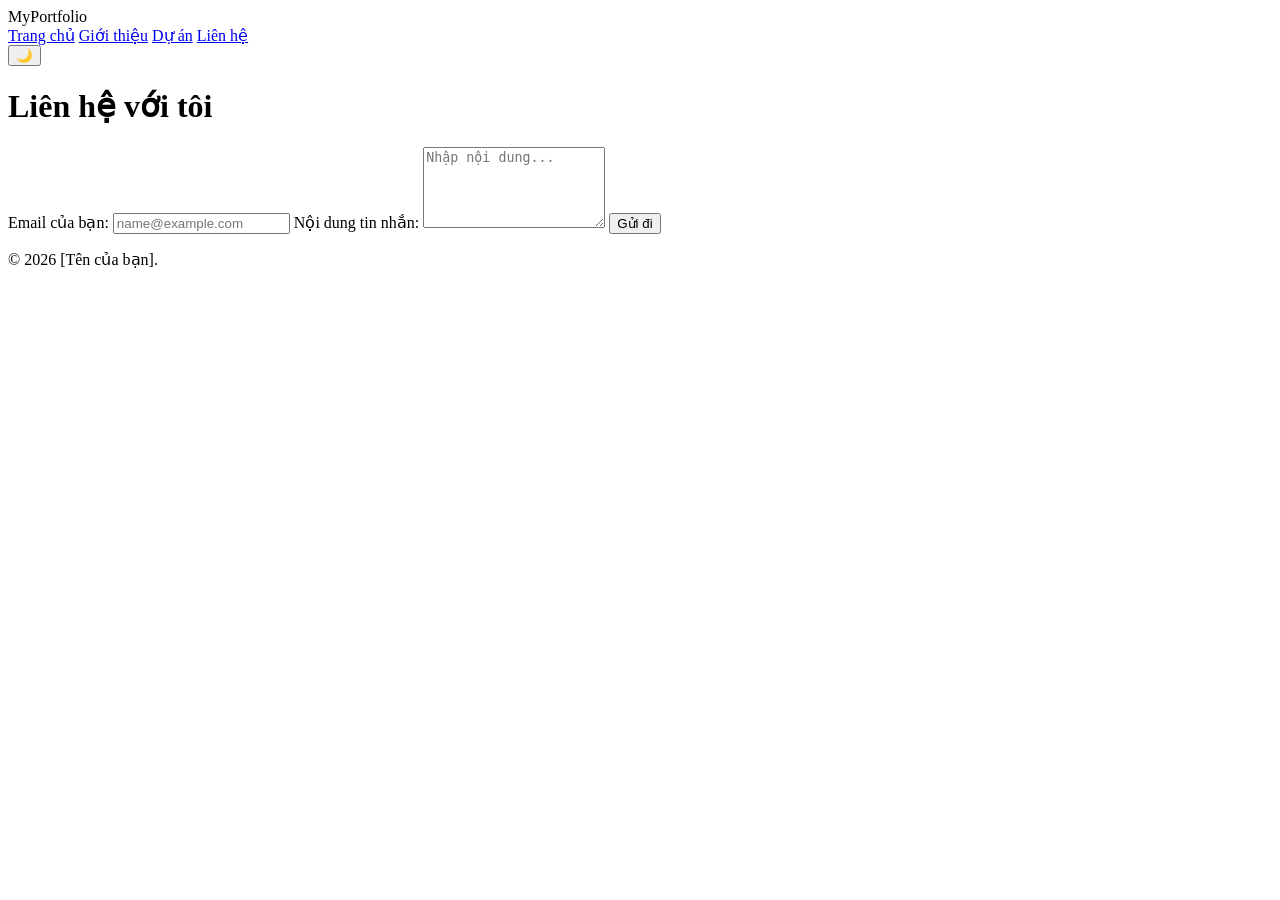
==== bai8/contact.html @ 6f56d70e "Add files via upload" ====
<!DOCTYPE html>
<html lang="vi">
<head>
    <meta charset="UTF-8">
    <meta name="viewport" content="width=device-width, initial-scale=1.0">
    <title>Liên hệ - Portfolio</title>
    <link rel="stylesheet" href="css/style.css">
</head>
<body>
    <nav>
        <div class="logo">MyPortfolio</div>
        <div class="nav-links">
            <a href="index.html">Trang chủ</a>
            <a href="about.html">Giới thiệu</a>
            <a href="projects.html">Dự án</a>
            <a href="contact.html" class="active">Liên hệ</a>
        </div>
        <button id="dark-mode-toggle">🌙</button>
    </nav>

    <main class="container scroll-reveal">
        <h1>Liên hệ với tôi</h1>
        <!-- Thay thế YOUR_FORMSPREE_ID bằng link form của bạn từ formspree.io -->
        <form action="https://formspree.io/f/YOUR_FORMSPREE_ID" method="POST" class="contact-form">
            <label>Email của bạn:</label>
            <input type="email" name="email" required placeholder="name@example.com">
            
            <label>Nội dung tin nhắn:</label>
            <textarea name="message" rows="5" required placeholder="Nhập nội dung..."></textarea>
            
            <button type="submit" class="btn">Gửi đi</button>
        </form>
    </main>

    <footer><p>&copy; 2026 [Tên của bạn].</p></footer>
    <script src="js/script.js"></script>
</body>
</html>
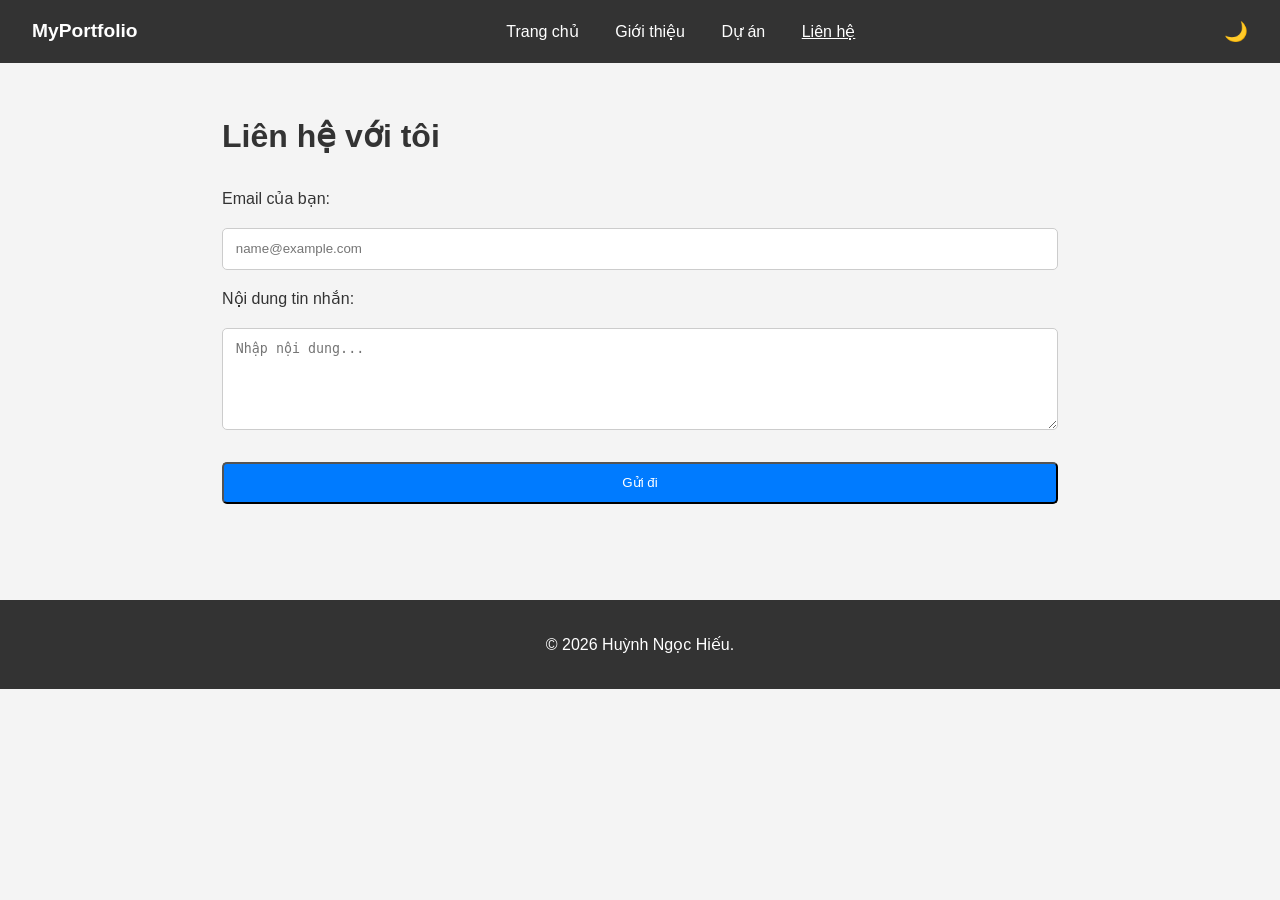
==== commit b58209a9: "Add files via upload" ====
--- a/bai8/contact.html
+++ b/bai8/contact.html
@@ -20,7 +20,6 @@
 
     <main class="container scroll-reveal">
         <h1>Liên hệ với tôi</h1>
-        <!-- Thay thế YOUR_FORMSPREE_ID bằng link form của bạn từ formspree.io -->
         <form action="https://formspree.io/f/YOUR_FORMSPREE_ID" method="POST" class="contact-form">
             <label>Email của bạn:</label>
             <input type="email" name="email" required placeholder="name@example.com">
@@ -32,7 +31,7 @@
         </form>
     </main>
 
-    <footer><p>&copy; 2026 [Tên của bạn].</p></footer>
+    <footer><p>&copy; 2026 Huỳnh Ngọc Hiếu.</p></footer>
     <script src="js/script.js"></script>
 </body>
 </html>
--- a/bai8/css/style.css
+++ b/bai8/css/style.css
@@ -0,0 +1,44 @@
+:root {
+    --bg-color: #f4f4f4;
+    --text-color: #333;
+    --card-bg: #fff;
+    --nav-bg: #333;
+    --nav-text: #fff;
+}
+
+[data-theme="dark"] {
+    --bg-color: #121212;
+    --text-color: #e0e0e0;
+    --card-bg: #1e1e1e;
+    --nav-bg: #1f1f1f;
+    --nav-text: #e0e0e0;
+}
+
+* { margin: 0; padding: 0; box-sizing: border-box; transition: background 0.3s, color 0.3s; }
+body { font-family: 'Segoe UI', sans-serif; line-height: 1.6; background: var(--bg-color); color: var(--text-color); }
+
+nav { background: var(--nav-bg); padding: 1rem 2rem; display: flex; justify-content: space-between; align-items: center; }
+nav .logo { color: var(--nav-text); font-weight: bold; font-size: 1.2rem; }
+nav .nav-links a { color: var(--nav-text); margin: 0 1rem; text-decoration: none; }
+nav .nav-links a.active { text-decoration: underline; }
+#dark-mode-toggle { background: none; border: none; font-size: 1.2rem; cursor: pointer; }
+
+.hero { text-align: center; padding: 4rem 2rem; background: var(--nav-bg); color: var(--nav-text); }
+.avatar { width: 150px; height: 150px; border-radius: 50%; object-fit: cover; margin-bottom: 1rem; border: 3px solid #fff; }
+.btn { display: inline-block; margin-top: 1rem; padding: 0.7rem 1.5rem; background: #007bff; color: white; border-radius: 5px; text-decoration: none; }
+
+.container { padding: 3rem 2rem; max-width: 900px; margin: 0 auto; }
+
+/* CSS Grid cho 6 dự án */
+.grid-projects { display: grid; grid-template-columns: repeat(auto-fit, minmax(250px, 1fr)); gap: 1.5rem; margin-top: 2rem; }
+.project-card { background: var(--card-bg); padding: 2rem; border-radius: 8px; box-shadow: 0 2px 10px rgba(0,0,0,0.1); }
+
+/* Form liên hệ */
+.contact-form { display: flex; flex-direction: column; gap: 1rem; margin-top: 1.5rem; }
+.contact-form input, .contact-form textarea { padding: 0.8rem; border-radius: 5px; border: 1px solid #ccc; background: var(--card-bg); color: var(--text-color); }
+
+/* Animation khi scroll */
+.scroll-reveal { opacity: 0; transform: translateY(30px); transition: opacity 0.6s ease-out, transform 0.6s ease-out; }
+.scroll-reveal.visible { opacity: 1; transform: translateY(0); }
+
+footer { text-align: center; padding: 2rem; background: var(--nav-bg); color: var(--nav-text); margin-top: 3rem; }
